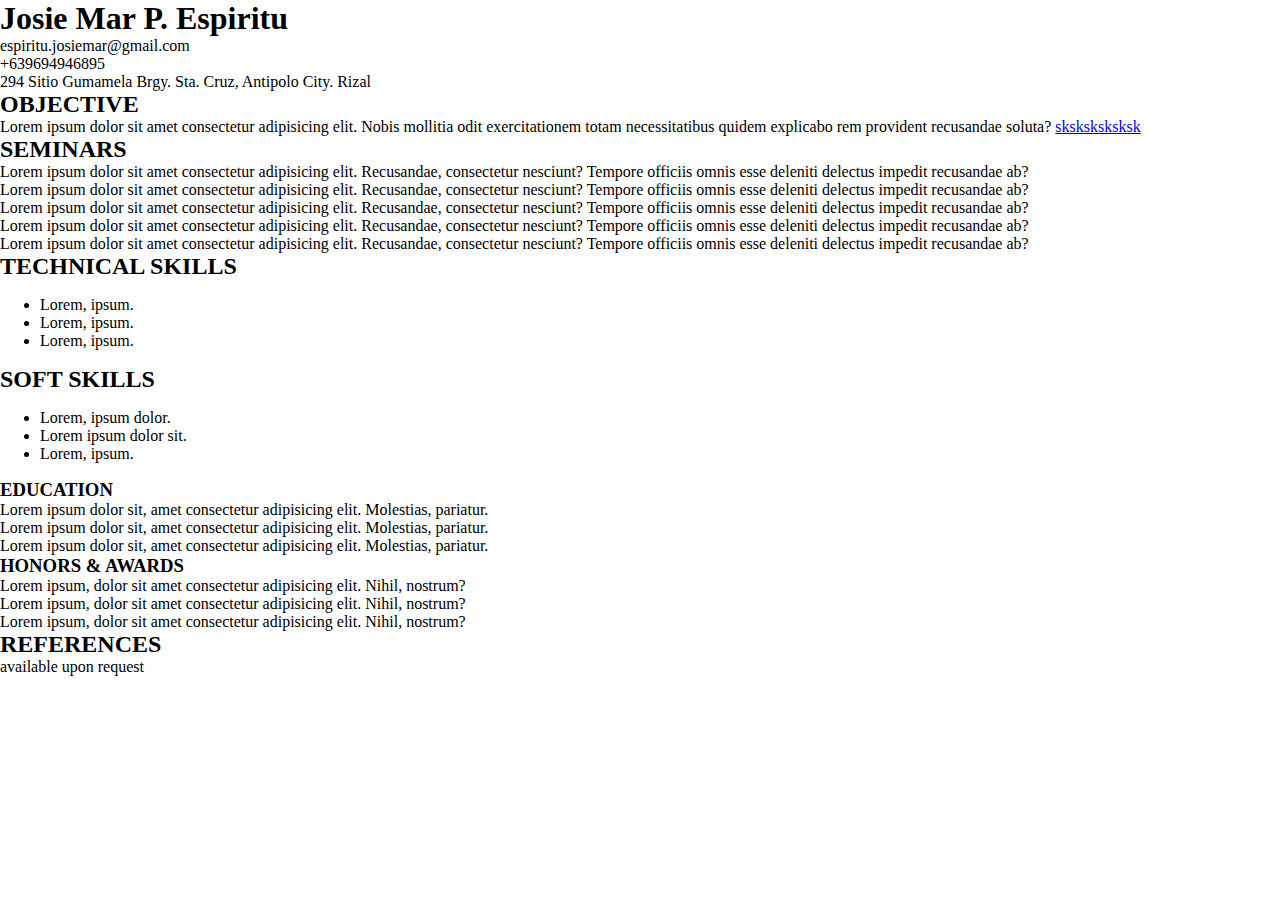
==== index.html @ 3c4bb41e "Update index.html" ====
<!DOCTYPE html>
<html lang="en">
  <head>
    <meta charset="UTF-8" />
    <meta name="viewport" content="width=device-width, initial-scale=1.0" />
    <link rel="stylesheet" href="/resume-style.css">
    <title>Resume - Josie Mar Espiritu</title>
  </head>
  <body>
    <header>
      <div class="container">
        <section class="section1">
          <h1>Josie Mar P. Espiritu</h1>
          <div class="sub-cont">
            <p>espiritu.josiemar@gmail.com</p>
            <p>+639694946895</p>
            <p>294 Sitio Gumamela Brgy. Sta. Cruz, Antipolo City. Rizal</p>
          </div>
        </section>

        <section class="section2">
          <div class="profile-image"></div>
        </section>
      </div>
    </header>

    <main>
      <div class="container">
        <section class="section1">
          <h2>OBJECTIVE</h2>
          <p>
            Lorem ipsum dolor sit amet consectetur adipisicing elit. Nobis
            mollitia odit exercitationem totam necessitatibus quidem explicabo
            rem provident recusandae soluta?
            <a href="https://meiishroom.github.io/fem-3-column-preview-card-mobile-first/" target="_blank">sksksksksksk</a>
          </p>
        </section>
        <section class="section2">
          <h2>SEMINARS</h2>
          <p>
            Lorem ipsum dolor sit amet consectetur adipisicing elit. Recusandae,
            consectetur nesciunt? Tempore officiis omnis esse deleniti delectus
            impedit recusandae ab?
          </p>
          <p>
            Lorem ipsum dolor sit amet consectetur adipisicing elit. Recusandae,
            consectetur nesciunt? Tempore officiis omnis esse deleniti delectus
            impedit recusandae ab?
          </p>
          <p>
            Lorem ipsum dolor sit amet consectetur adipisicing elit. Recusandae,
            consectetur nesciunt? Tempore officiis omnis esse deleniti delectus
            impedit recusandae ab?
          </p>
          <p>
            Lorem ipsum dolor sit amet consectetur adipisicing elit. Recusandae,
            consectetur nesciunt? Tempore officiis omnis esse deleniti delectus
            impedit recusandae ab?
          </p>
          <p>
            Lorem ipsum dolor sit amet consectetur adipisicing elit. Recusandae,
            consectetur nesciunt? Tempore officiis omnis esse deleniti delectus
            impedit recusandae ab?
          </p>
        </section>
        <section class="section3">
          <h2>TECHNICAL SKILLS</h2>
        <ul>
            <li>Lorem, ipsum.</li>
            <li>Lorem, ipsum.</li>
            <li>Lorem, ipsum.</li>
        </ul></section>
        <section class="section3"><h2>SOFT SKILLS</h2>
        <ul>
            <li>Lorem, ipsum dolor.</li>
            <li>Lorem ipsum dolor sit.</li>
            <li>Lorem, ipsum.</li>
        </ul></setion>
      </div>
    </main>
    <aside>
      <div class="container">
        <section class="section1"><h3>EDUCATION</h3>
        <p>Lorem ipsum dolor sit, amet consectetur adipisicing elit. Molestias, pariatur.</p>
        <p>Lorem ipsum dolor sit, amet consectetur adipisicing elit. Molestias, pariatur.</p>
        <p>Lorem ipsum dolor sit, amet consectetur adipisicing elit. Molestias, pariatur.</p>
        </section>
        <section class="section2"><h3>HONORS & AWARDS</h3>
        <p>Lorem ipsum, dolor sit amet consectetur adipisicing elit. Nihil, nostrum?</p>
        <p>Lorem ipsum, dolor sit amet consectetur adipisicing elit. Nihil, nostrum?</p>
        <p>Lorem ipsum, dolor sit amet consectetur adipisicing elit. Nihil, nostrum?</p>
    </section>
        <section class="section3"><h2>REFERENCES</h2>
        <p>available upon request</p></section>
      </div>
    </aside>
  </body>
</html>
---- resume-style.css ----
:root{
    --primary-blk: #262626;
    --primary-purple: #b8a9d9;
    --gold: #f2b66d;
    --off-white: #f2f2f2;
}

html{
    box-sizing: border-box;
}

body,h1,h2,h3,p{
    margin: 0;
}
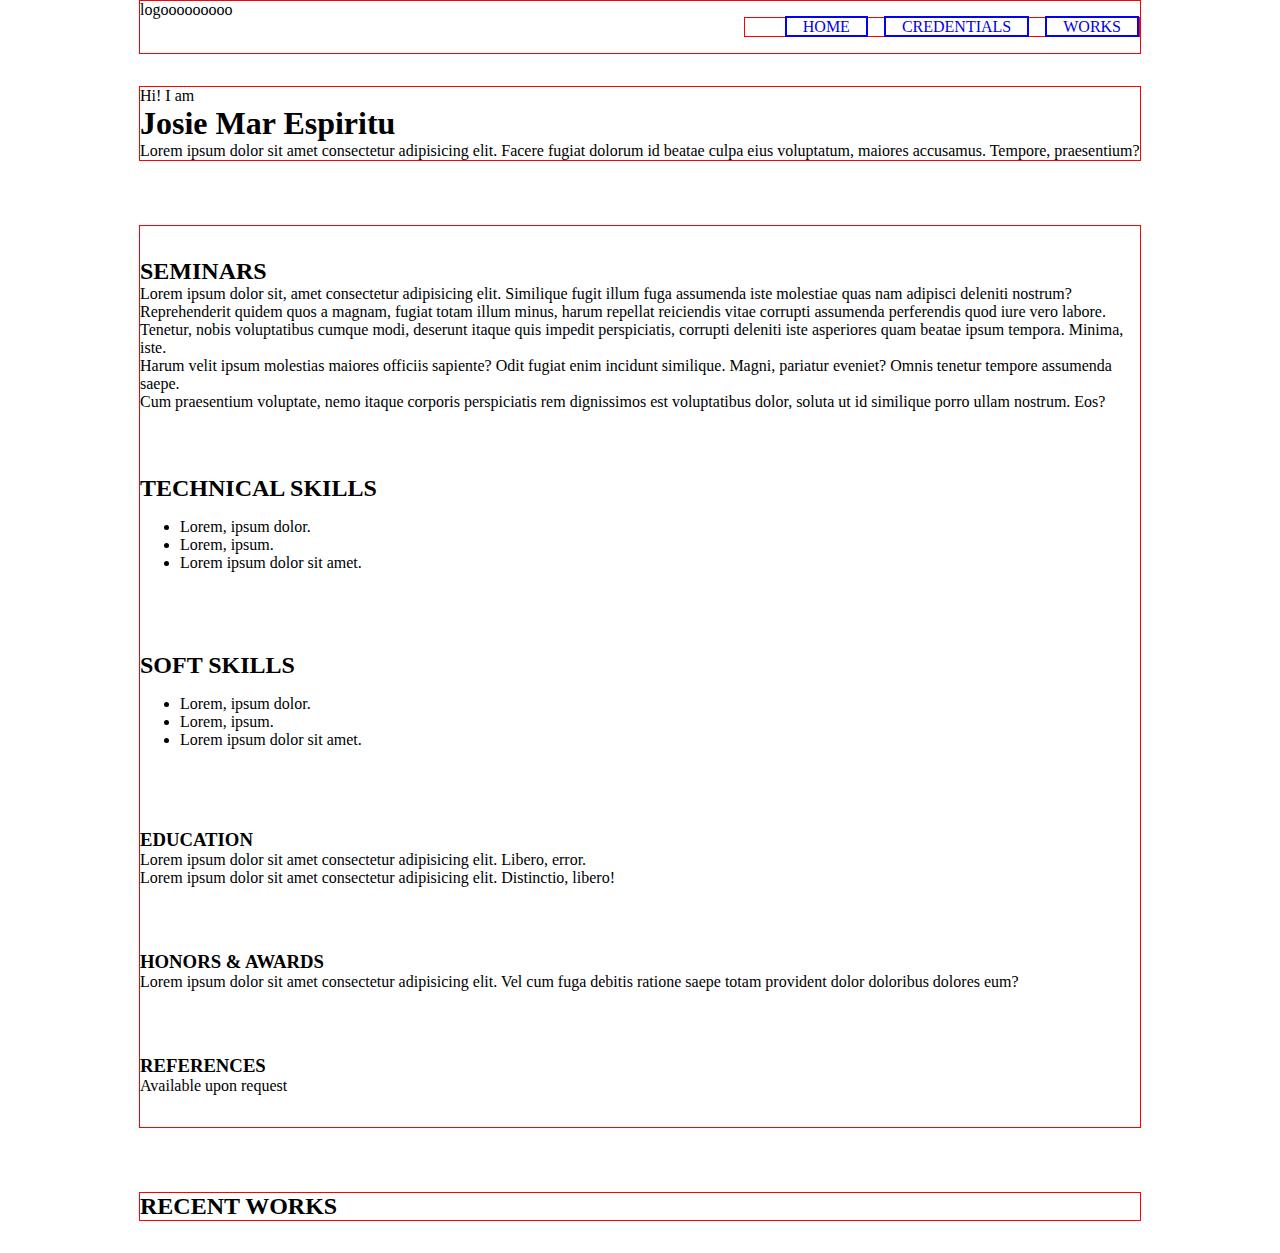
==== commit 9a09ca41: "edited index.html and css" ====
--- a/index.html
+++ b/index.html
@@ -3,96 +3,129 @@
   <head>
     <meta charset="UTF-8" />
     <meta name="viewport" content="width=device-width, initial-scale=1.0" />
-    <link rel="stylesheet" href="/resume-style.css">
+    <link rel="stylesheet" href="/resume-style.css" />
     <title>Resume - Josie Mar Espiritu</title>
   </head>
   <body>
     <header>
+      <nav>
+        <div class="container flex-row">
+          <div class="nav_item1">logooooooooo</div>
+          <div class="nav_item2">
+            <ul class="nav_list flex-row">
+              <li class="nav_items nav_link1"><a href="#">HOME</a></li>
+              <li class="nav_items nav_link2"><a href="#">CREDENTIALS</a></li>
+              <li class="nav_items nav_link3"><a href="#">WORKS</a></li>
+            </ul>
+          </div>
+        </div>
+      </nav>
+      <section class="head-page">
+        <div class="container">
+          <div class="col1">
+            <p>Hi! I am</p>
+            <h1>Josie Mar Espiritu</h1>
+            <p>
+              Lorem ipsum dolor sit amet consectetur adipisicing elit. Facere
+              fugiat dolorum id beatae culpa eius voluptatum, maiores accusamus.
+              Tempore, praesentium?
+            </p>
+          </div>
+          <div class="col2">
+            <div class="image"></div>
+          </div>
+        </div>
+      </section>
+    </header>
+    <section class="main-content">
       <div class="container">
-        <section class="section1">
-          <h1>Josie Mar P. Espiritu</h1>
-          <div class="sub-cont">
-            <p>espiritu.josiemar@gmail.com</p>
-            <p>+639694946895</p>
-            <p>294 Sitio Gumamela Brgy. Sta. Cruz, Antipolo City. Rizal</p>
-          </div>
-        </section>
+        <main>
+          <section class="seminars">
+            <h2>SEMINARS</h2>
+            <article class="article_items">
+              Lorem ipsum dolor sit, amet consectetur adipisicing elit.
+              Similique fugit illum fuga assumenda iste molestiae quas nam
+              adipisci deleniti nostrum?
+            </article>
+            <article class="article_items">
+              Reprehenderit quidem quos a magnam, fugiat totam illum minus,
+              harum repellat reiciendis vitae corrupti assumenda perferendis
+              quod iure vero labore.
+            </article>
+            <article class="article_items">
+              Tenetur, nobis voluptatibus cumque modi, deserunt itaque quis
+              impedit perspiciatis, corrupti deleniti iste asperiores quam
+              beatae ipsum tempora. Minima, iste.
+            </article>
+            <article class="article_items">
+              Harum velit ipsum molestias maiores officiis sapiente? Odit fugiat
+              enim incidunt similique. Magni, pariatur eveniet? Omnis tenetur
+              tempore assumenda saepe.
+            </article>
+            <article class="article_items">
+              Cum praesentium voluptate, nemo itaque corporis perspiciatis rem
+              dignissimos est voluptatibus dolor, soluta ut id similique porro
+              ullam nostrum. Eos?
+            </article>
+          </section>
 
-        <section class="section2">
-          <div class="profile-image"></div>
-        </section>
+          <section class="tech-skills">
+            <h2>TECHNICAL SKILLS</h2>
+            <ul>
+              <li>Lorem, ipsum dolor.</li>
+              <li>Lorem, ipsum.</li>
+              <li>Lorem ipsum dolor sit amet.</li>
+            </ul>
+          </section>
+
+          <section class="soft-skills">
+            <h2>SOFT SKILLS</h2>
+            <ul>
+              <li>Lorem, ipsum dolor.</li>
+              <li>Lorem, ipsum.</li>
+              <li>Lorem ipsum dolor sit amet.</li>
+            </ul>
+          </section>
+        </main>
+        <aside>
+          <section class="education">
+            <h3>EDUCATION</h3>
+            <article class="educ-article1">
+              Lorem ipsum dolor sit amet consectetur adipisicing elit. Libero,
+              error.
+            </article>
+            <article class="educ-article2">
+              Lorem ipsum dolor sit amet consectetur adipisicing elit.
+              Distinctio, libero!
+            </article>
+          </section>
+
+          <section class="honor">
+            <h3>HONORS & AWARDS</h3>
+            <article>
+              Lorem ipsum dolor sit amet consectetur adipisicing elit. Vel cum
+              fuga debitis ratione saepe totam provident dolor doloribus dolores
+              eum?
+            </article>
+          </section>
+
+          <section class="ref">
+            <h3>REFERENCES</h3>
+            <p>Available upon request</p>
+          </section>
+        </aside>
       </div>
-    </header>
+    </section>
 
-    <main>
+    <section class="works">
       <div class="container">
-        <section class="section1">
-          <h2>OBJECTIVE</h2>
-          <p>
-            Lorem ipsum dolor sit amet consectetur adipisicing elit. Nobis
-            mollitia odit exercitationem totam necessitatibus quidem explicabo
-            rem provident recusandae soluta?
-            <a href="https://meiishroom.github.io/fem-3-column-preview-card-mobile-first/" target="_blank">sksksksksksk</a>
-          </p>
-        </section>
-        <section class="section2">
-          <h2>SEMINARS</h2>
-          <p>
-            Lorem ipsum dolor sit amet consectetur adipisicing elit. Recusandae,
-            consectetur nesciunt? Tempore officiis omnis esse deleniti delectus
-            impedit recusandae ab?
-          </p>
-          <p>
-            Lorem ipsum dolor sit amet consectetur adipisicing elit. Recusandae,
-            consectetur nesciunt? Tempore officiis omnis esse deleniti delectus
-            impedit recusandae ab?
-          </p>
-          <p>
-            Lorem ipsum dolor sit amet consectetur adipisicing elit. Recusandae,
-            consectetur nesciunt? Tempore officiis omnis esse deleniti delectus
-            impedit recusandae ab?
-          </p>
-          <p>
-            Lorem ipsum dolor sit amet consectetur adipisicing elit. Recusandae,
-            consectetur nesciunt? Tempore officiis omnis esse deleniti delectus
-            impedit recusandae ab?
-          </p>
-          <p>
-            Lorem ipsum dolor sit amet consectetur adipisicing elit. Recusandae,
-            consectetur nesciunt? Tempore officiis omnis esse deleniti delectus
-            impedit recusandae ab?
-          </p>
-        </section>
-        <section class="section3">
-          <h2>TECHNICAL SKILLS</h2>
-        <ul>
-            <li>Lorem, ipsum.</li>
-            <li>Lorem, ipsum.</li>
-            <li>Lorem, ipsum.</li>
-        </ul></section>
-        <section class="section3"><h2>SOFT SKILLS</h2>
-        <ul>
-            <li>Lorem, ipsum dolor.</li>
-            <li>Lorem ipsum dolor sit.</li>
-            <li>Lorem, ipsum.</li>
-        </ul></setion>
+        <h2>RECENT WORKS</h2>
+        <div class="work_item work_item1"></div>
+        <div class="work_item work_item2"></div>
+        <div class="work_item work_item3"></div>
+        <div class="work_item work_item4"></div>
       </div>
-    </main>
-    <aside>
-      <div class="container">
-        <section class="section1"><h3>EDUCATION</h3>
-        <p>Lorem ipsum dolor sit, amet consectetur adipisicing elit. Molestias, pariatur.</p>
-        <p>Lorem ipsum dolor sit, amet consectetur adipisicing elit. Molestias, pariatur.</p>
-        <p>Lorem ipsum dolor sit, amet consectetur adipisicing elit. Molestias, pariatur.</p>
-        </section>
-        <section class="section2"><h3>HONORS & AWARDS</h3>
-        <p>Lorem ipsum, dolor sit amet consectetur adipisicing elit. Nihil, nostrum?</p>
-        <p>Lorem ipsum, dolor sit amet consectetur adipisicing elit. Nihil, nostrum?</p>
-        <p>Lorem ipsum, dolor sit amet consectetur adipisicing elit. Nihil, nostrum?</p>
     </section>
-        <section class="section3"><h2>REFERENCES</h2>
-        <p>available upon request</p></section>
-      </div>
-    </aside>
+    <footer></footer>
   </body>
 </html>
--- a/resume-style.css
+++ b/resume-style.css
@@ -1,14 +1,44 @@
-:root{
-    --primary-blk: #262626;
-    --primary-purple: #b8a9d9;
-    --gold: #f2b66d;
-    --off-white: #f2f2f2;
+:root {
+  --primary-blk: #262626;
+  --primary-purple: #b8a9d9;
+  --gold: #f2b66d;
+  --off-white: #f2f2f2;
 }
 
-html{
-    box-sizing: border-box;
+html {
+  box-sizing: border-box;
 }
 
-body,h1,h2,h3,p{
-    margin: 0;
-}+body, h1, h2, h3, p {
+  margin: 0;
+}
+
+.container {
+  width: min(90%, 1000px);
+  margin-inline: auto;
+  border: 1px solid red;
+}
+
+section {
+  padding: 2em 0;
+}
+
+.flex-row {
+  display: flex;
+  justify-content: space-between;
+}
+
+.nav_list {
+  list-style: none;
+  border: 1px solid red;
+}
+
+.nav_items a {
+  text-decoration: none;
+  border: 2px solid blue;
+  padding: 0 1em;
+}
+
+.nav_items + .nav_items {
+  margin-left: 1em;
+}/*# sourceMappingURL=resume-style.css.map */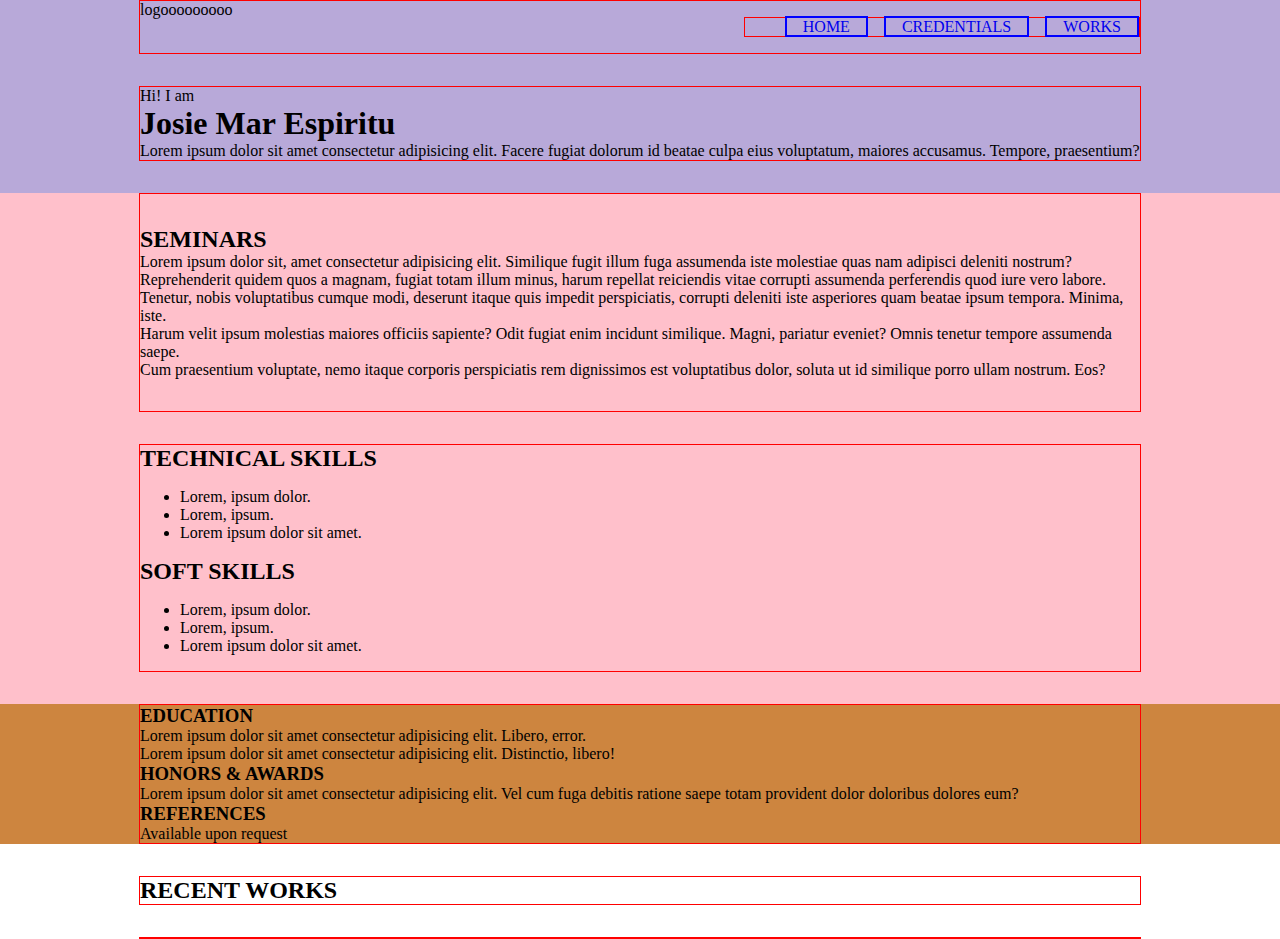
==== commit 646a8f4f: "continued building my website-porfolio" ====
--- a/index.html
+++ b/index.html
@@ -37,9 +37,10 @@
         </div>
       </section>
     </header>
-    <section class="main-content">
-      <div class="container">
+    
+      
         <main>
+          <div class="container">
           <section class="seminars">
             <h2>SEMINARS</h2>
             <article class="article_items">
@@ -68,54 +69,65 @@
               ullam nostrum. Eos?
             </article>
           </section>
+        </div>
+        
+          <section class="skills flex-row">
+            <div class="container">
+              <div class="tech-skills">
+                 <h2>TECHNICAL SKILLS</h2>
+                <ul>
+                  <li>Lorem, ipsum dolor.</li>
+                  <li>Lorem, ipsum.</li>
+                  <li>Lorem ipsum dolor sit amet.</li>
+                </ul>
+              </div>
+          
+             <div class="soft-skills">
+                <h2>SOFT SKILLS</h2>
+                <ul>
+                  <li>Lorem, ipsum dolor.</li>
+                  <li>Lorem, ipsum.</li>
+                  <li>Lorem ipsum dolor sit amet.</li>
+                </ul>
+             </div>
+            </div>
+          </section>
+        
+      
+        </main>
 
-          <section class="tech-skills">
-            <h2>TECHNICAL SKILLS</h2>
-            <ul>
-              <li>Lorem, ipsum dolor.</li>
-              <li>Lorem, ipsum.</li>
-              <li>Lorem ipsum dolor sit amet.</li>
-            </ul>
-          </section>
-
-          <section class="soft-skills">
-            <h2>SOFT SKILLS</h2>
-            <ul>
-              <li>Lorem, ipsum dolor.</li>
-              <li>Lorem, ipsum.</li>
-              <li>Lorem ipsum dolor sit amet.</li>
-            </ul>
-          </section>
-        </main>
         <aside>
-          <section class="education">
+          <div class="container">
+          <div class="education">
             <h3>EDUCATION</h3>
-            <article class="educ-article1">
+            <p">
               Lorem ipsum dolor sit amet consectetur adipisicing elit. Libero,
               error.
-            </article>
-            <article class="educ-article2">
+            </p>
+            <p>
               Lorem ipsum dolor sit amet consectetur adipisicing elit.
               Distinctio, libero!
-            </article>
-          </section>
+            </p>
+          </div>
 
-          <section class="honor">
+          <div class="honor">
             <h3>HONORS & AWARDS</h3>
-            <article>
-              Lorem ipsum dolor sit amet consectetur adipisicing elit. Vel cum
-              fuga debitis ratione saepe totam provident dolor doloribus dolores
-              eum?
-            </article>
-          </section>
+              <p>
+                Lorem ipsum dolor sit amet consectetur adipisicing elit. Vel cum
+                fuga debitis ratione saepe totam provident dolor doloribus dolores
+                eum?
+              </p>
+            </div>
+        
 
-          <section class="ref">
+          <div class="ref">
             <h3>REFERENCES</h3>
             <p>Available upon request</p>
-          </section>
+          </div>
+        </div>
         </aside>
-      </div>
-    </section>
+
+     
 
     <section class="works">
       <div class="container">
@@ -126,6 +138,8 @@
         <div class="work_item work_item4"></div>
       </div>
     </section>
-    <footer></footer>
+    <footer>
+      <div class="container"></div>
+    </footer>
   </body>
 </html>
--- a/resume-style.css
+++ b/resume-style.css
@@ -41,4 +41,16 @@
 
 .nav_items + .nav_items {
   margin-left: 1em;
+}
+
+main {
+  background-color: pink;
+}
+
+aside {
+  background-color: peru;
+}
+
+header {
+  background-color: #b8a9d9;
 }/*# sourceMappingURL=resume-style.css.map */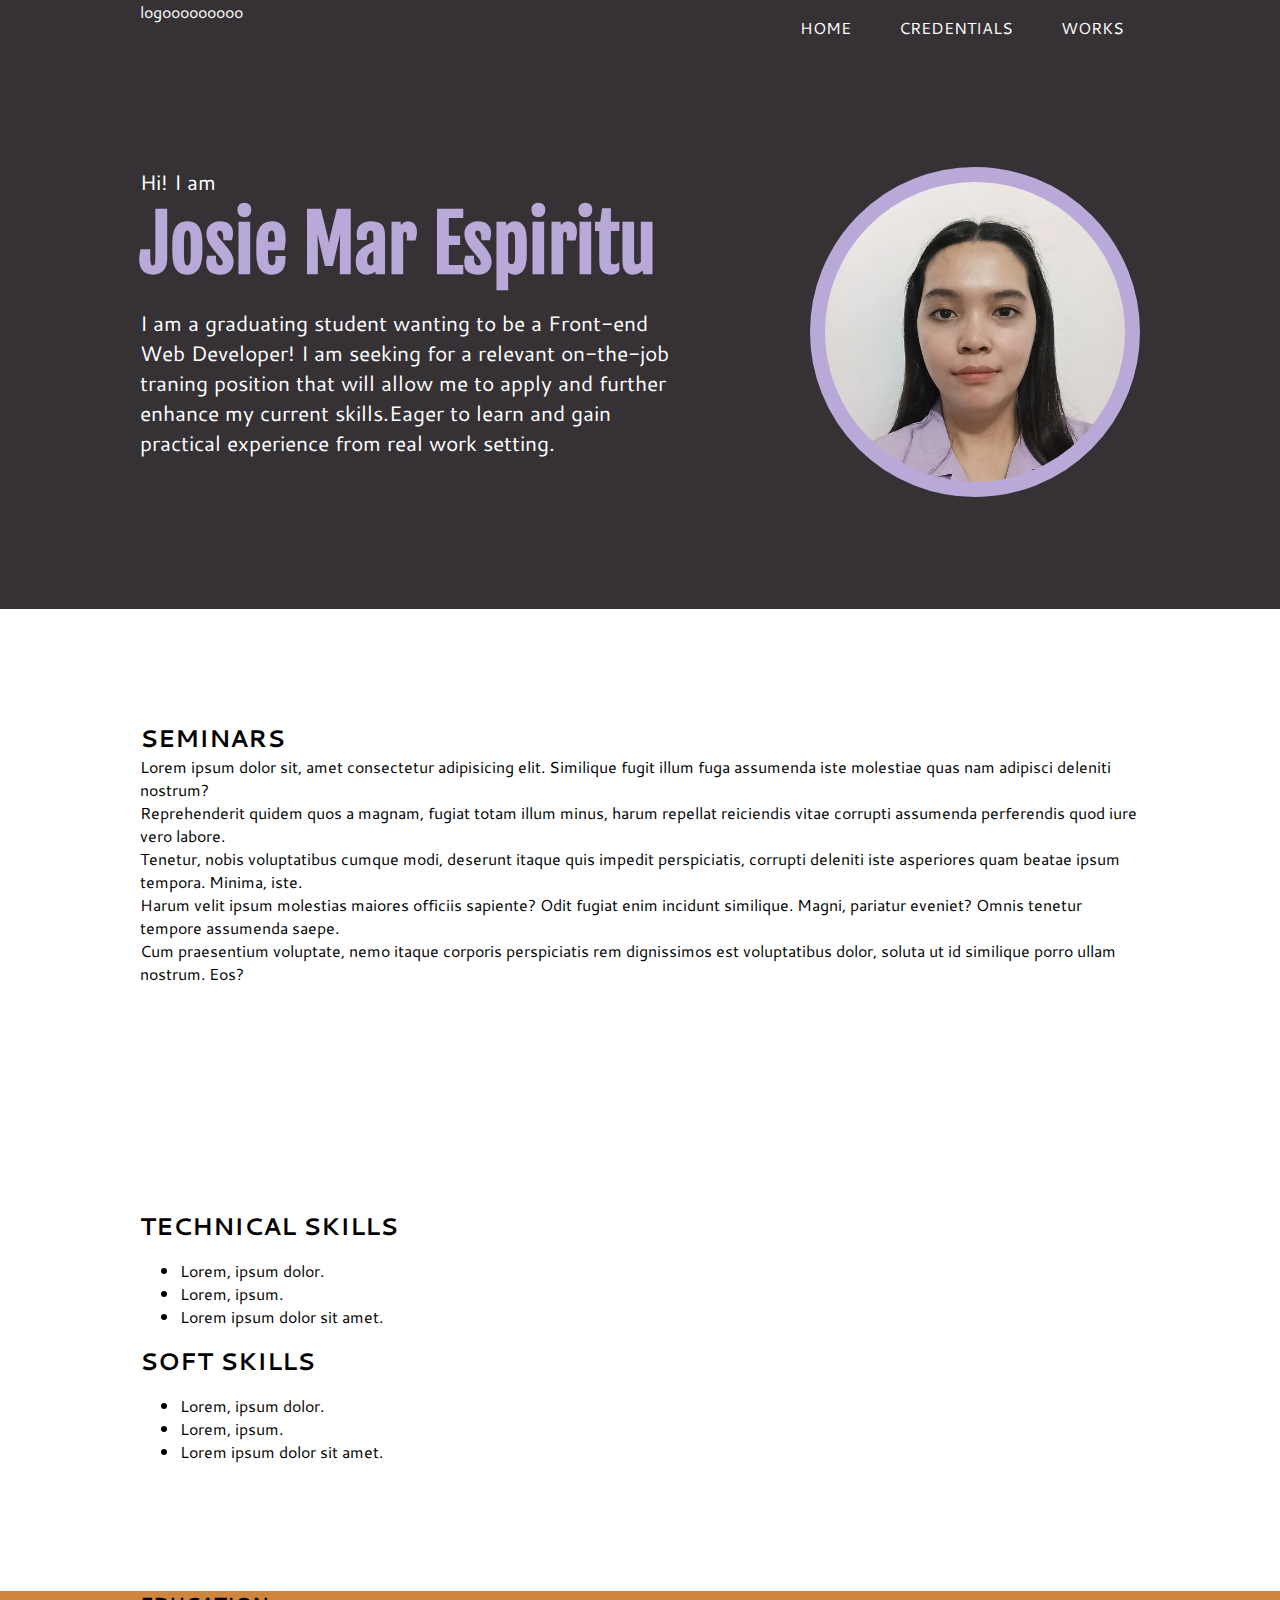
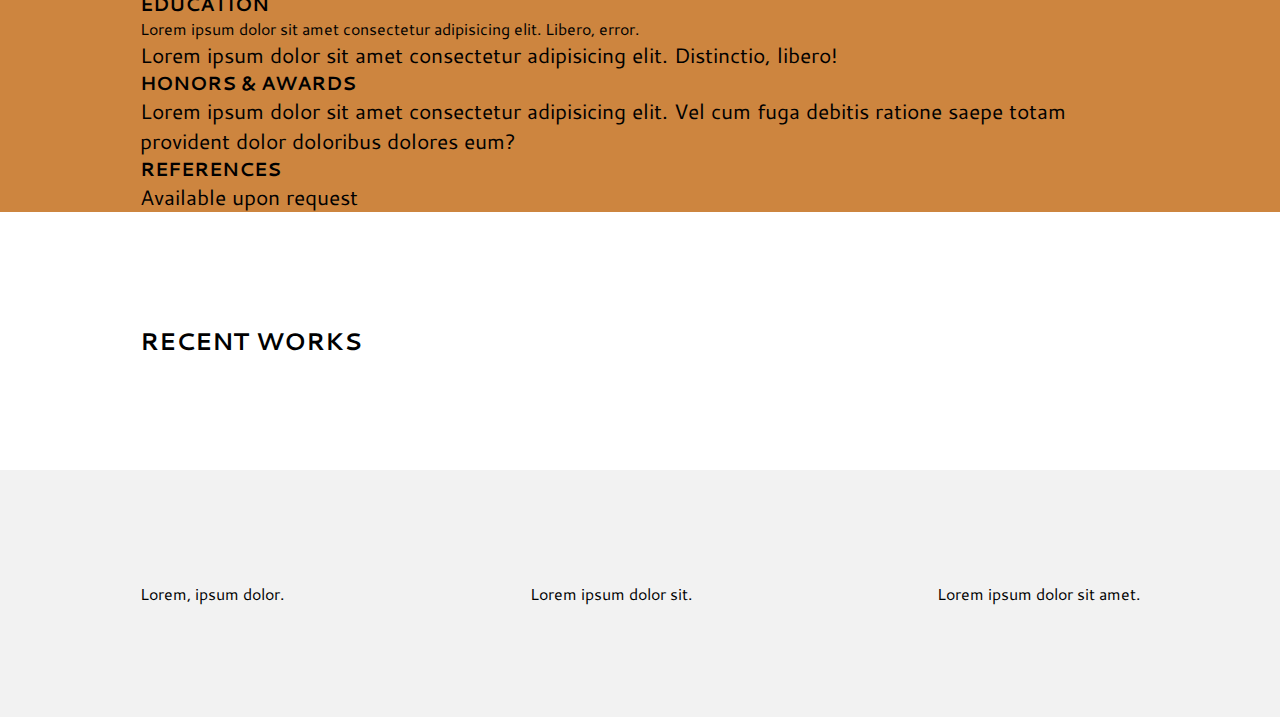
==== commit 1e22690b: "continued designing resume html" ====
--- a/index.html
+++ b/index.html
@@ -3,7 +3,12 @@
   <head>
     <meta charset="UTF-8" />
     <meta name="viewport" content="width=device-width, initial-scale=1.0" />
+    <link rel="preconnect" href="https://fonts.googleapis.com">
+<link rel="preconnect" href="https://fonts.gstatic.com" crossorigin>
+<link href="https://fonts.googleapis.com/css2?family=Cantarell&family=Fjalla+One&display=swap" rel="stylesheet">
     <link rel="stylesheet" href="/resume-style.css" />
+
+
     <title>Resume - Josie Mar Espiritu</title>
   </head>
   <body>
@@ -21,19 +26,21 @@
         </div>
       </nav>
       <section class="head-page">
-        <div class="container">
-          <div class="col1">
-            <p>Hi! I am</p>
-            <h1>Josie Mar Espiritu</h1>
-            <p>
-              Lorem ipsum dolor sit amet consectetur adipisicing elit. Facere
-              fugiat dolorum id beatae culpa eius voluptatum, maiores accusamus.
-              Tempore, praesentium?
-            </p>
-          </div>
-          <div class="col2">
-            <div class="image"></div>
-          </div>
+        <div class="container flex">
+  
+            <div class="col1">
+              <p>Hi! I am</p>
+              <h1>Josie Mar Espiritu</h1>
+              <p>
+                I am a graduating student wanting to be a Front-end Web Developer! I 
+                am seeking for a relevant on-the-job traning position that will allow me to apply and 
+                further enhance my current skills.Eager to learn and gain practical experience from real work setting.
+              </p>
+            </div>
+            <div class="col2">
+              <div class="image"></div>
+            </div>
+          
         </div>
       </section>
     </header>
@@ -139,7 +146,14 @@
       </div>
     </section>
     <footer>
-      <div class="container"></div>
+      <section class="footer">
+        <div class="container "><div class="flex">
+          <div class="footer_item1">Lorem, ipsum dolor.</div>
+          <div class="footer_item2">Lorem ipsum dolor sit.</div>
+          <div class="footer_item3">Lorem ipsum dolor sit amet.</div>
+        </div>
+      </div>
+      </section>
     </footer>
   </body>
 </html>
--- a/resume-style.css
+++ b/resume-style.css
@@ -1,8 +1,12 @@
 :root {
-  --primary-blk: #262626;
+  --primary-blk: #353135;
   --primary-purple: #b8a9d9;
   --gold: #f2b66d;
   --off-white: #f2f2f2;
+  --cantarell: "Cantarell", sans-serif;
+  --fjalla: "Fjalla One", sans-serif;
+  --h1: clamp(2.25rem, 6vw,4.7rem);
+  --p: clamp(.65rem,6vw,1.3rem);
 }
 
 html {
@@ -11,16 +15,30 @@
 
 body, h1, h2, h3, p {
   margin: 0;
+  font-family: var(--cantarell);
+}
+
+p {
+  font-size: var(--p);
 }
 
 .container {
-  width: min(90%, 1000px);
+  width: min(95%, 1000px);
   margin-inline: auto;
-  border: 1px solid red;
+}
+
+img {
+  width: 50%;
+}
+
+.flex {
+  display: flex;
+  flex-direction: column-reverse;
+  justify-content: space-between;
 }
 
 section {
-  padding: 2em 0;
+  padding: clamp(3em, 10vw, 7em) 0;
 }
 
 .flex-row {
@@ -28,23 +46,45 @@
   justify-content: space-between;
 }
 
+h1 {
+  font-size: var(--h1);
+  font-family: var(--fjalla);
+  color: var(--primary-purple);
+}
+
+.col2 {
+  display: flex;
+  justify-content: center;
+  align-content: center;
+  overflow: hidden;
+}
+
+.image {
+  background-image: url(./images/2x2.jpg);
+  width: 200px;
+  height: 200px;
+  background-position: center center;
+  background-repeat: no-repeat;
+  -o-object-fit: contain;
+     object-fit: contain;
+  background-size: cover;
+  border-radius: 1000px;
+  overflow: hidden;
+  border: 15px solid var(--primary-purple);
+}
+
 .nav_list {
   list-style: none;
-  border: 1px solid red;
 }
 
 .nav_items a {
   text-decoration: none;
-  border: 2px solid blue;
   padding: 0 1em;
+  color: white;
 }
 
 .nav_items + .nav_items {
   margin-left: 1em;
-}
-
-main {
-  background-color: pink;
 }
 
 aside {
@@ -52,5 +92,32 @@
 }
 
 header {
-  background-color: #b8a9d9;
+  background-color: var(--primary-blk);
+  color: white;
+}
+
+footer {
+  background-color: var(--off-white);
+}
+
+@media (min-width: 900px) {
+  .flex {
+    flex-direction: row;
+    justify-content: space-between;
+  }
+  .col1 {
+    width: 55%;
+  }
+  .col2 {
+    width: 40%;
+    align-items: center;
+    justify-content: flex-end;
+  }
+  h1 {
+    margin-bottom: 1rem;
+  }
+  .image {
+    width: 300px;
+    height: 300px;
+  }
 }/*# sourceMappingURL=resume-style.css.map */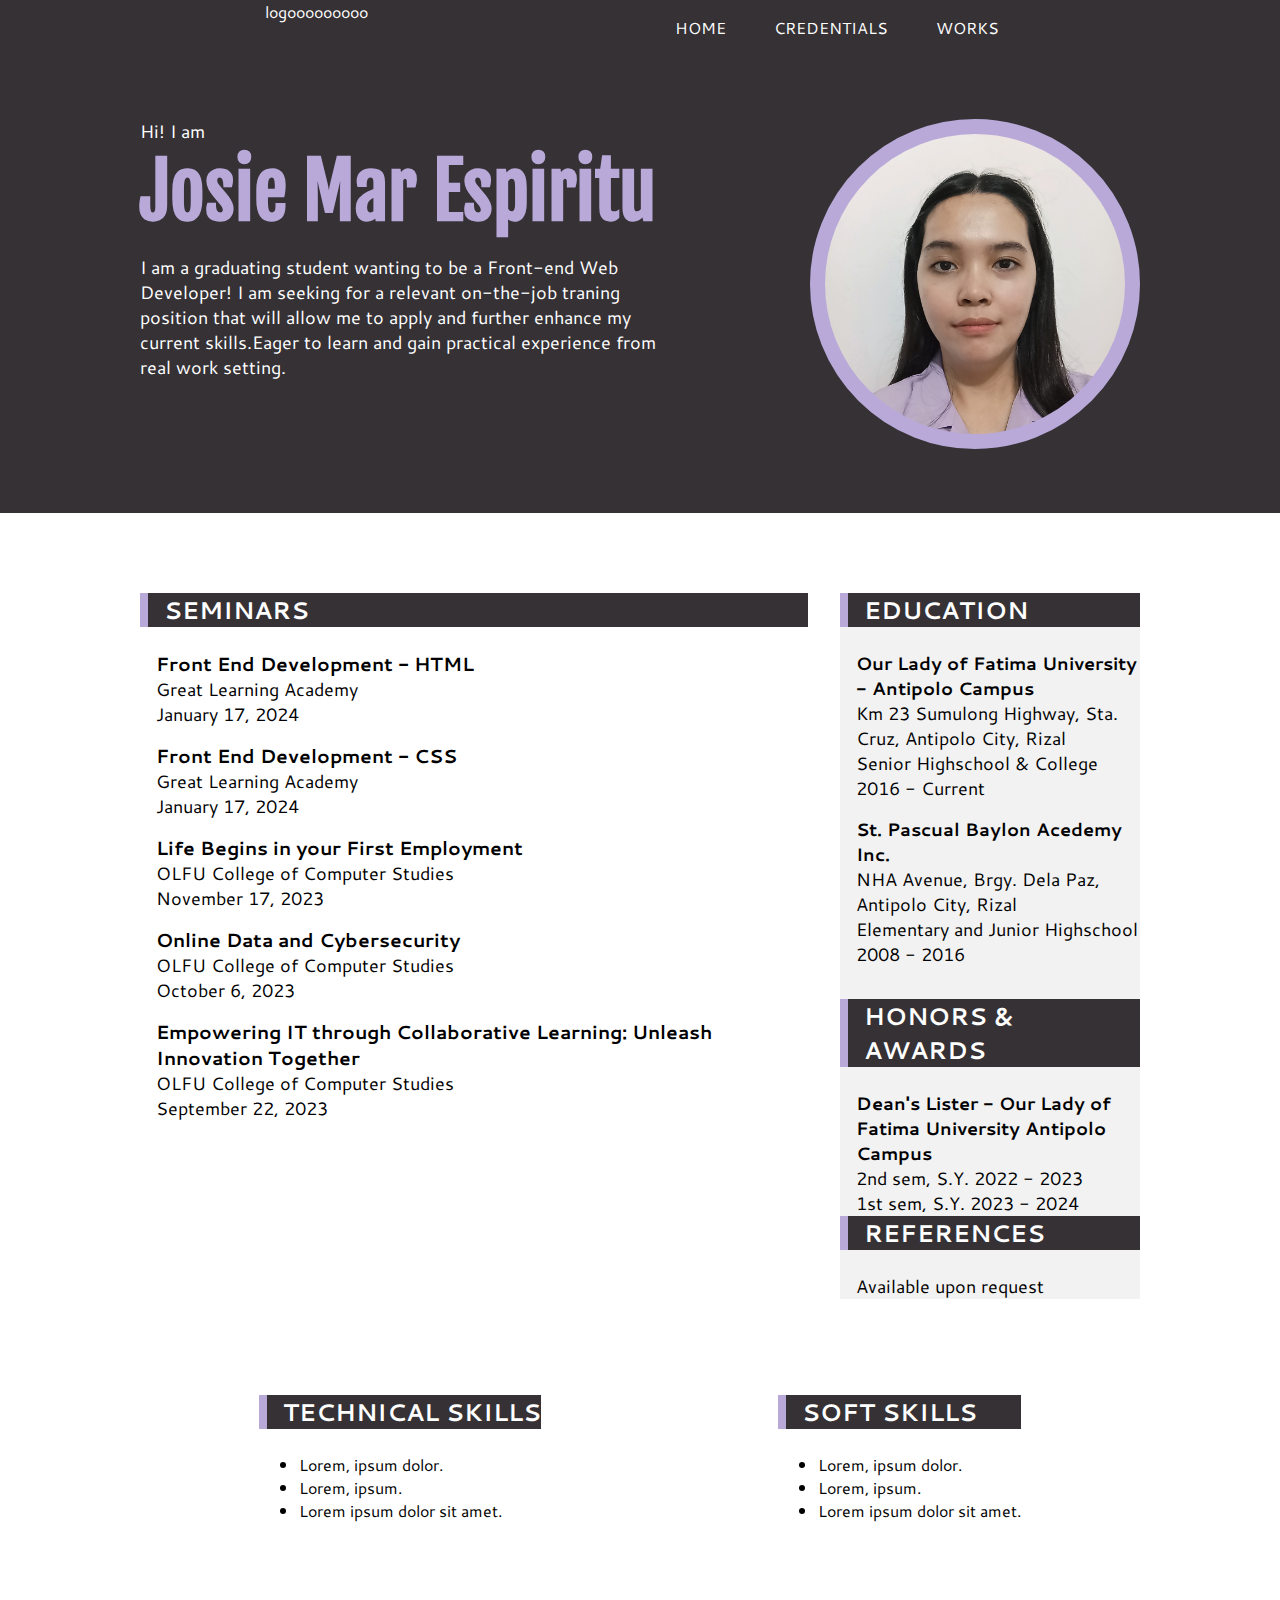
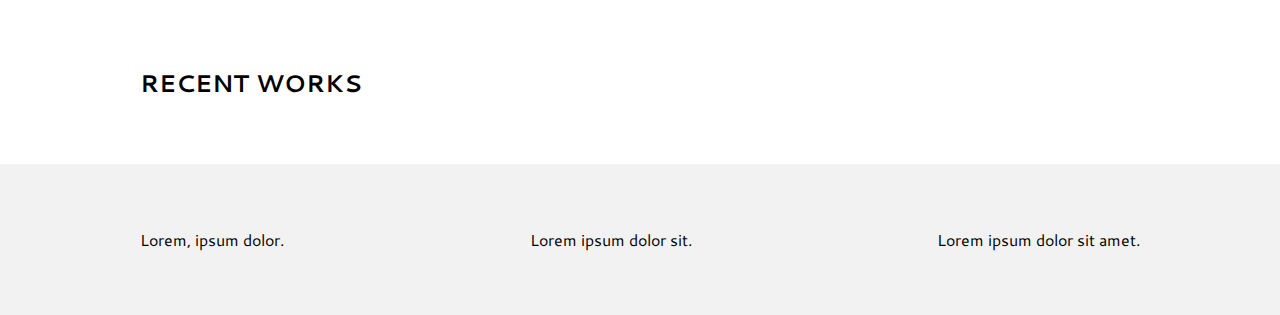
==== commit 6ca12a77: "added grid components" ====
--- a/index.html
+++ b/index.html
@@ -3,11 +3,13 @@
   <head>
     <meta charset="UTF-8" />
     <meta name="viewport" content="width=device-width, initial-scale=1.0" />
-    <link rel="preconnect" href="https://fonts.googleapis.com">
-<link rel="preconnect" href="https://fonts.gstatic.com" crossorigin>
-<link href="https://fonts.googleapis.com/css2?family=Cantarell&family=Fjalla+One&display=swap" rel="stylesheet">
+    <link rel="preconnect" href="https://fonts.googleapis.com" />
+    <link rel="preconnect" href="https://fonts.gstatic.com" crossorigin />
+    <link
+      href="https://fonts.googleapis.com/css2?family=Cantarell&family=Fjalla+One&display=swap"
+      rel="stylesheet"
+    />
     <link rel="stylesheet" href="/resume-style.css" />
-
 
     <title>Resume - Josie Mar Espiritu</title>
   </head>
@@ -27,114 +29,116 @@
       </nav>
       <section class="head-page">
         <div class="container flex">
-  
-            <div class="col1">
-              <p>Hi! I am</p>
-              <h1>Josie Mar Espiritu</h1>
-              <p>
-                I am a graduating student wanting to be a Front-end Web Developer! I 
-                am seeking for a relevant on-the-job traning position that will allow me to apply and 
-                further enhance my current skills.Eager to learn and gain practical experience from real work setting.
-              </p>
-            </div>
-            <div class="col2">
-              <div class="image"></div>
-            </div>
-          
+          <div class="col1">
+            <p>Hi! I am</p>
+            <h1>Josie Mar Espiritu</h1>
+            <p>
+              I am a graduating student wanting to be a Front-end Web Developer!
+              I am seeking for a relevant on-the-job traning position that will
+              allow me to apply and further enhance my current skills.Eager to
+              learn and gain practical experience from real work setting.
+            </p>
+          </div>
+          <div class="col2">
+            <div class="image"></div>
+          </div>
         </div>
       </section>
     </header>
-    
-      
-        <main>
-          <div class="container">
-          <section class="seminars">
-            <h2>SEMINARS</h2>
-            <article class="article_items">
-              Lorem ipsum dolor sit, amet consectetur adipisicing elit.
-              Similique fugit illum fuga assumenda iste molestiae quas nam
-              adipisci deleniti nostrum?
-            </article>
-            <article class="article_items">
-              Reprehenderit quidem quos a magnam, fugiat totam illum minus,
-              harum repellat reiciendis vitae corrupti assumenda perferendis
-              quod iure vero labore.
-            </article>
-            <article class="article_items">
-              Tenetur, nobis voluptatibus cumque modi, deserunt itaque quis
-              impedit perspiciatis, corrupti deleniti iste asperiores quam
-              beatae ipsum tempora. Minima, iste.
-            </article>
-            <article class="article_items">
-              Harum velit ipsum molestias maiores officiis sapiente? Odit fugiat
-              enim incidunt similique. Magni, pariatur eveniet? Omnis tenetur
-              tempore assumenda saepe.
-            </article>
-            <article class="article_items">
-              Cum praesentium voluptate, nemo itaque corporis perspiciatis rem
-              dignissimos est voluptatibus dolor, soluta ut id similique porro
-              ullam nostrum. Eos?
-            </article>
-          </section>
-        </div>
-        
-          <section class="skills flex-row">
-            <div class="container">
-              <div class="tech-skills">
-                 <h2>TECHNICAL SKILLS</h2>
-                <ul>
-                  <li>Lorem, ipsum dolor.</li>
-                  <li>Lorem, ipsum.</li>
-                  <li>Lorem ipsum dolor sit amet.</li>
-                </ul>
-              </div>
-          
-             <div class="soft-skills">
-                <h2>SOFT SKILLS</h2>
-                <ul>
-                  <li>Lorem, ipsum dolor.</li>
-                  <li>Lorem, ipsum.</li>
-                  <li>Lorem ipsum dolor sit amet.</li>
-                </ul>
-             </div>
+
+    <main>
+      <div class="container main-grid">
+        <section class="seminars">
+          <h2 class="sub-title">SEMINARS</h2>
+          <article class="article_items">
+            <h3>Front End Development - HTML</h3>
+            <p>Great Learning Academy</p>
+            <p>January 17, 2024</p>
+          </article>
+          <article class="article_items">
+            <h3>Front End Development - CSS</h3>
+            <p>Great Learning Academy</p>
+            <p>January 17, 2024</p>
+          </article>
+          <article class="article_items">
+            <h3>Life Begins in your First Employment</h3>
+            <p>OLFU College of Computer Studies</p>
+            <p>November 17, 2023</p>
+          </article>
+          <article class="article_items">
+            <h3>Online Data and Cybersecurity</h3>
+            <p>OLFU College of Computer Studies</p>
+            <p>October 6, 2023</p>
+          </article>
+          <article class="article_items">
+            <h3>
+              Empowering IT through Collaborative Learning: Unleash Innovation
+              Together
+            </h3>
+            <p>OLFU College of Computer Studies</p>
+            <p>September 22, 2023</p>
+          </article>
+        </section>
+
+        <section class="skills flex-row">
+          <div class="tech-skills">
+            <h2 class="sub-title">TECHNICAL SKILLS</h2>
+            <ul>
+              <li>Lorem, ipsum dolor.</li>
+              <li>Lorem, ipsum.</li>
+              <li>Lorem ipsum dolor sit amet.</li>
+            </ul>
+          </div>
+
+          <div class="soft-skills">
+            <h2 class="sub-title">SOFT SKILLS</h2>
+            <ul>
+              <li>Lorem, ipsum dolor.</li>
+              <li>Lorem, ipsum.</li>
+              <li>Lorem ipsum dolor sit amet.</li>
+            </ul>
+          </div>
+        </section>
+
+        <section class="side">
+          <div class="education">
+            <h2 class="sub-title">EDUCATION</h2>
+
+            <div class="edu_items">
+              <p>
+                <strong>Our Lady of Fatima University - Antipolo Campus</strong>
+              </p>
+              <p>Km 23 Sumulong Highway, Sta. Cruz, Antipolo City, Rizal</p>
+              <p>Senior Highschool & College <p>2016 - Current</p></p>
             </div>
-          </section>
-        
-      
-        </main>
 
-        <aside>
-          <div class="container">
-          <div class="education">
-            <h3>EDUCATION</h3>
-            <p">
-              Lorem ipsum dolor sit amet consectetur adipisicing elit. Libero,
-              error.
-            </p>
-            <p>
-              Lorem ipsum dolor sit amet consectetur adipisicing elit.
-              Distinctio, libero!
-            </p>
+            <div class="edu_items">
+              <p>
+                <strong>St. Pascual Baylon Acedemy Inc.</strong>
+              </p>
+              <p>NHA Avenue, Brgy. Dela Paz, Antipolo City, Rizal</p>
+              <p>Elementary and Junior Highschool <p>2008 - 2016</p></p>
+            </div>
           </div>
 
           <div class="honor">
-            <h3>HONORS & AWARDS</h3>
+            
+              <h2 class="sub-title">HONORS & AWARDS</h2>
+              <div class="edu_items">
               <p>
-                Lorem ipsum dolor sit amet consectetur adipisicing elit. Vel cum
-                fuga debitis ratione saepe totam provident dolor doloribus dolores
-                eum?
+                <strong>Dean's Lister - Our Lady of Fatima University Antipolo Campus</strong>
               </p>
+              <p>2nd sem, S.Y. 2022 - 2023 <p>1st sem, S.Y. 2023 - 2024</p></p>
             </div>
-        
+          </div>
 
           <div class="ref">
-            <h3>REFERENCES</h3>
-            <p>Available upon request</p>
+            <h2 class="sub-title">REFERENCES</h2>
+            <div class="edu_items"><p>Available upon request</p></div>
           </div>
-        </div>
-        </aside>
-
-     
+        </section>
+      </div>
+    </main>
 
     <section class="works">
       <div class="container">
@@ -147,12 +151,13 @@
     </section>
     <footer>
       <section class="footer">
-        <div class="container "><div class="flex">
-          <div class="footer_item1">Lorem, ipsum dolor.</div>
-          <div class="footer_item2">Lorem ipsum dolor sit.</div>
-          <div class="footer_item3">Lorem ipsum dolor sit amet.</div>
+        <div class="container">
+          <div class="flex">
+            <div class="footer_item1">Lorem, ipsum dolor.</div>
+            <div class="footer_item2">Lorem ipsum dolor sit.</div>
+            <div class="footer_item3">Lorem ipsum dolor sit amet.</div>
+          </div>
         </div>
-      </div>
       </section>
     </footer>
   </body>
--- a/resume-style.css
+++ b/resume-style.css
@@ -6,7 +6,7 @@
   --cantarell: "Cantarell", sans-serif;
   --fjalla: "Fjalla One", sans-serif;
   --h1: clamp(2.25rem, 6vw,4.7rem);
-  --p: clamp(.65rem,6vw,1.3rem);
+  --p: clamp(.65rem,6vw,1.1rem);
 }
 
 html {
@@ -23,7 +23,7 @@
 }
 
 .container {
-  width: min(95%, 1000px);
+  width: min(90%, 1000px);
   margin-inline: auto;
 }
 
@@ -38,12 +38,12 @@
 }
 
 section {
-  padding: clamp(3em, 10vw, 7em) 0;
+  padding: clamp(3em, 10vw, 4em) 0;
 }
 
 .flex-row {
   display: flex;
-  justify-content: space-between;
+  flex-direction: column;
 }
 
 h1 {
@@ -87,8 +87,63 @@
   margin-left: 1em;
 }
 
-aside {
-  background-color: peru;
+main {
+  margin-top: 5em;
+}
+
+main > section {
+  padding: 0;
+}
+
+.main-grid {
+  display: grid;
+  grid-gap: clamp(1rem, 4vw, 2rem);
+  grid-template-columns: 1fr 1fr 300px;
+  grid-template-areas: "main main main" "side side side" "skill skill skill";
+}
+
+.seminars {
+  grid-area: main;
+  padding: 0;
+}
+
+.skills {
+  grid-area: skill;
+}
+
+.side {
+  padding: 0;
+  grid-area: side;
+  background-color: var(--off-white);
+}
+
+.article_items {
+  padding-left: 1em;
+}
+
+.article_items:hover {
+  background-color: var(--off-white);
+}
+
+.sub-title {
+  margin-bottom: 1em;
+  background-color: var(--primary-blk);
+  color: white;
+  border-left: 8px solid var(--primary-purple);
+  padding-left: 1rem;
+}
+
+.article_items + .article_items {
+  margin-top: 1em;
+}
+
+.edu_items {
+  padding-left: 1em;
+}
+
+.edu_items + .edu_items {
+  margin-top: 1em;
+  margin-bottom: 2em;
 }
 
 header {
@@ -105,6 +160,11 @@
     flex-direction: row;
     justify-content: space-between;
   }
+  .flex-row {
+    display: flex;
+    flex-direction: row;
+    justify-content: space-around;
+  }
   .col1 {
     width: 55%;
   }
@@ -120,4 +180,7 @@
     width: 300px;
     height: 300px;
   }
+  .main-grid {
+    grid-template-areas: "main main side" "main main side" "skill skill skill";
+  }
 }/*# sourceMappingURL=resume-style.css.map */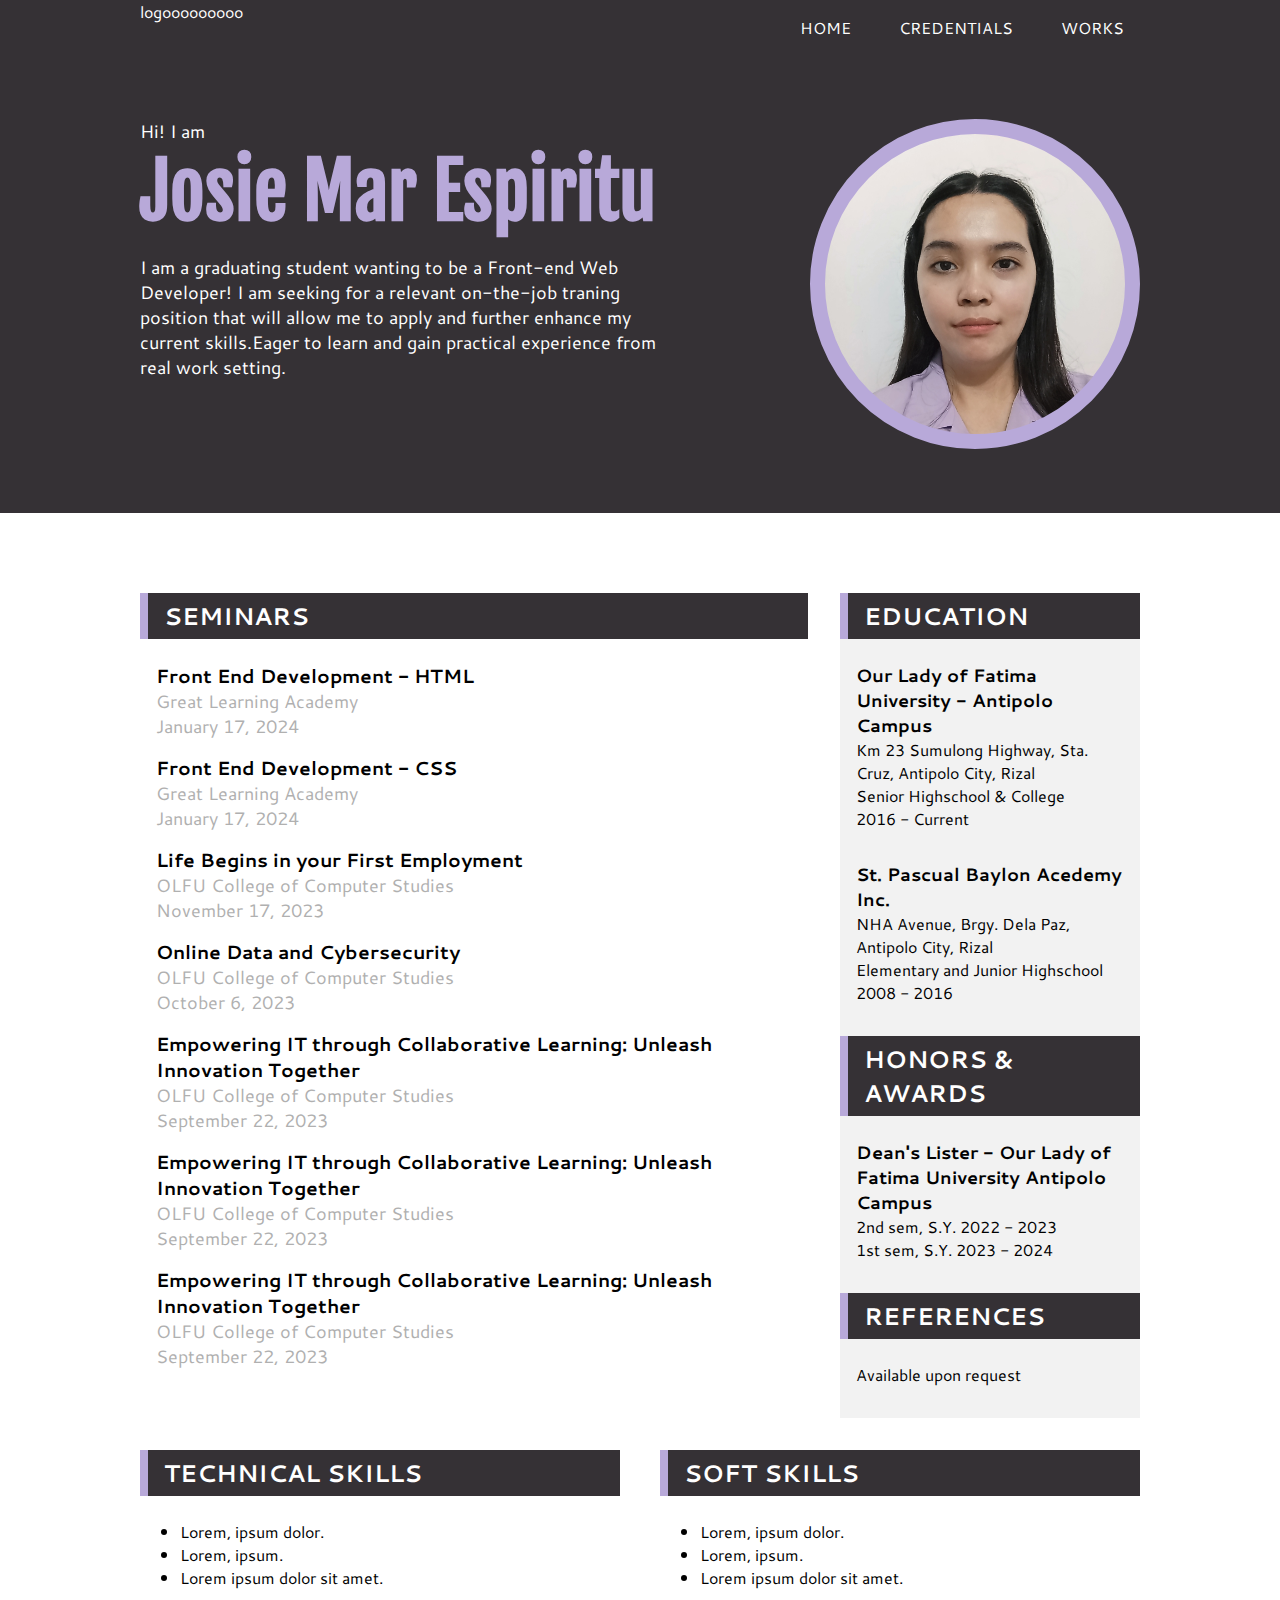
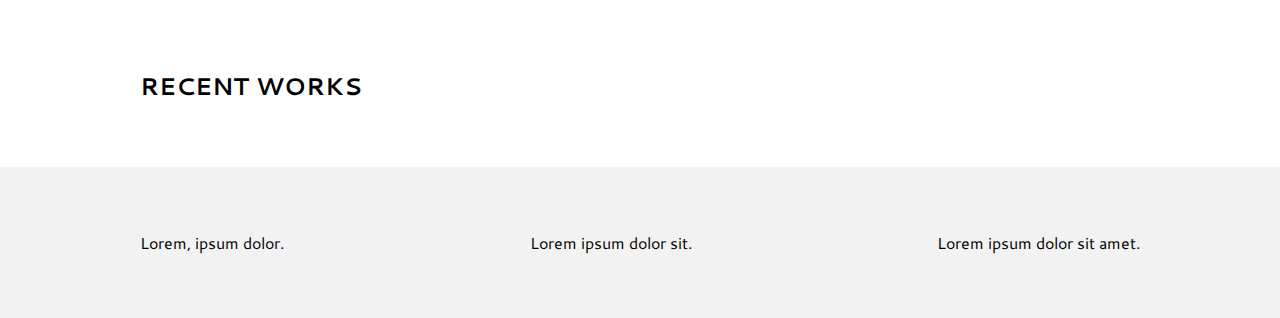
==== commit d0c34178: "updated resume-html" ====
--- a/index.html
+++ b/index.html
@@ -69,6 +69,22 @@
             <h3>Online Data and Cybersecurity</h3>
             <p>OLFU College of Computer Studies</p>
             <p>October 6, 2023</p>
+          </article>
+          <article class="article_items">
+            <h3>
+              Empowering IT through Collaborative Learning: Unleash Innovation
+              Together
+            </h3>
+            <p>OLFU College of Computer Studies</p>
+            <p>September 22, 2023</p>
+          </article>
+          <article class="article_items">
+            <h3>
+              Empowering IT through Collaborative Learning: Unleash Innovation
+              Together
+            </h3>
+            <p>OLFU College of Computer Studies</p>
+            <p>September 22, 2023</p>
           </article>
           <article class="article_items">
             <h3>
--- a/resume-style.css
+++ b/resume-style.css
@@ -109,16 +109,21 @@
 
 .skills {
   grid-area: skill;
+  padding: 0;
 }
 
 .side {
-  padding: 0;
+  padding-top: 0;
+  margin-top: 3em;
   grid-area: side;
   background-color: var(--off-white);
 }
 
 .article_items {
   padding-left: 1em;
+}
+.article_items p {
+  color: #b0b0b0;
 }
 
 .article_items:hover {
@@ -130,6 +135,7 @@
   background-color: var(--primary-blk);
   color: white;
   border-left: 8px solid var(--primary-purple);
+  padding: 0.25em 0;
   padding-left: 1rem;
 }
 
@@ -139,11 +145,15 @@
 
 .edu_items {
   padding-left: 1em;
-}
-
-.edu_items + .edu_items {
+  padding-right: 1em;
   margin-top: 1em;
   margin-bottom: 2em;
+}
+.edu_items strong {
+  font-size: 1.1rem;
+}
+.edu_items p {
+  font-size: 1em;
 }
 
 header {
@@ -163,7 +173,7 @@
   .flex-row {
     display: flex;
     flex-direction: row;
-    justify-content: space-around;
+    justify-content: space-between;
   }
   .col1 {
     width: 55%;
@@ -183,4 +193,22 @@
   .main-grid {
     grid-template-areas: "main main side" "main main side" "skill skill skill";
   }
+  .soft-skills {
+    width: 48%;
+  }
+  .tech-skills {
+    width: 48%;
+  }
+  .seminars {
+    grid-area: main;
+    padding: 0;
+  }
+  .skills {
+    grid-area: skill;
+    padding: 0;
+  }
+  .side {
+    padding: 0;
+    margin-top: 0;
+  }
 }/*# sourceMappingURL=resume-style.css.map */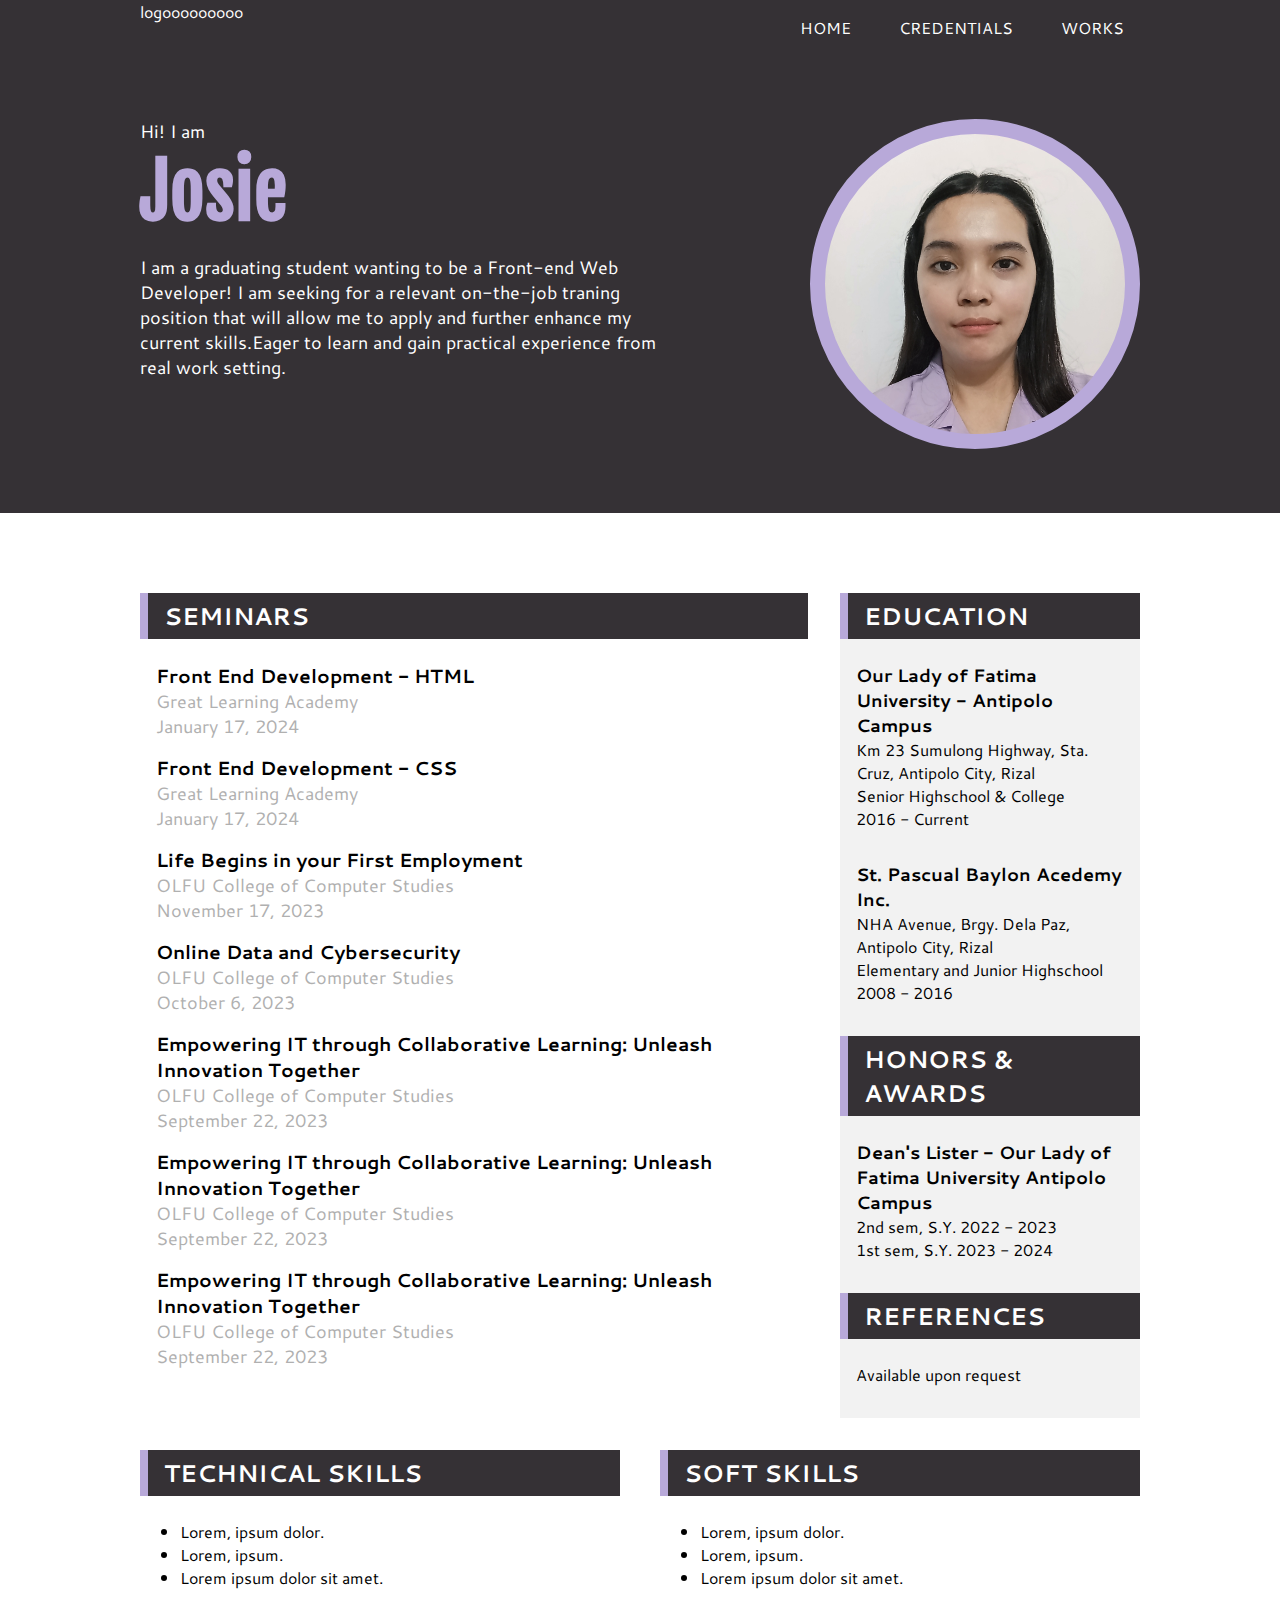
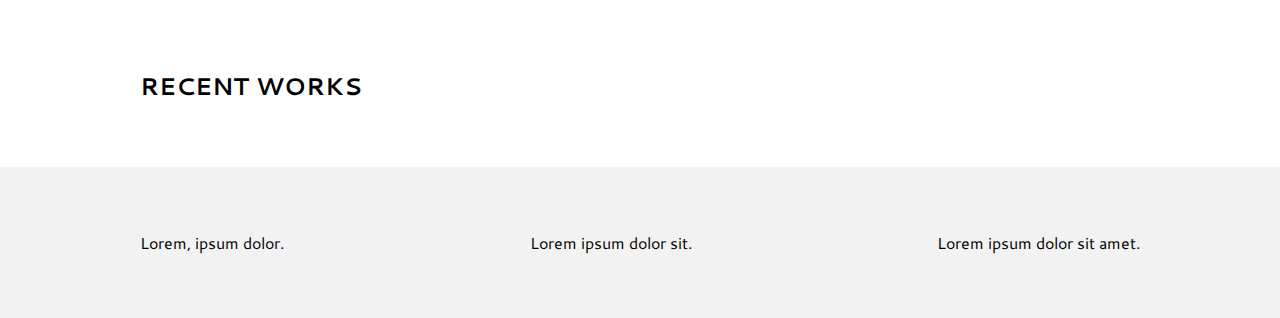
==== commit 0129cef9: "Update index.html" ====
--- a/index.html
+++ b/index.html
@@ -9,7 +9,7 @@
       href="https://fonts.googleapis.com/css2?family=Cantarell&family=Fjalla+One&display=swap"
       rel="stylesheet"
     />
-    <link rel="stylesheet" href="/resume-style.css" />
+    <link rel="stylesheet" href="./resume-style.css" />
 
     <title>Resume - Josie Mar Espiritu</title>
   </head>
@@ -31,7 +31,7 @@
         <div class="container flex">
           <div class="col1">
             <p>Hi! I am</p>
-            <h1>Josie Mar Espiritu</h1>
+            <h1>Josie</h1>
             <p>
               I am a graduating student wanting to be a Front-end Web Developer!
               I am seeking for a relevant on-the-job traning position that will
